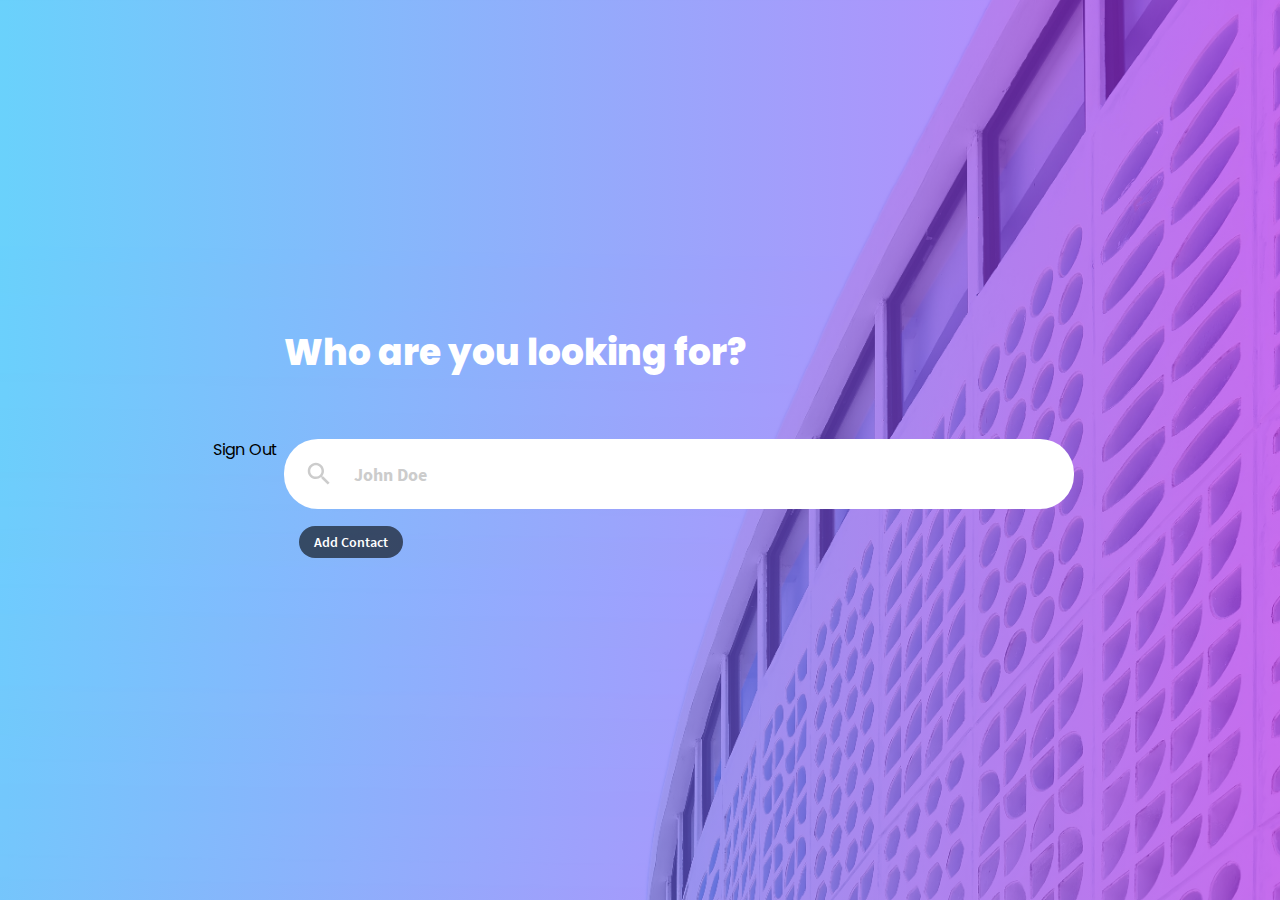
==== main-page.html @ 3ccbd042 "Add files via upload" ====
<html>
  <head>
    <title>Contactless: Main Page</title>
    <meta http-equiv="Content-Type" content="text/html; charset=UTF-8" />
    <meta name="viewport" content="width=device-width, initial-scale=1" />
    <meta http-equiv="X-UA-Compatible" content="IE=edge" />
    <link href="https://fonts.googleapis.com/css?family=Poppins:400,800" rel="stylesheet" />
    <link href="css/main-page.css" rel="stylesheet" />
    <link rel="stylesheet" type="text/css" href="vendor/bootstrap/css/bootstrap.min.css">
    <script src="https://code.jquery.com/jquery-3.3.1.slim.min.js" integrity="sha384-q8i/X+965DzO0rT7abK41JStQIAqVgRVzpbzo5smXKp4YfRvH+8abtTE1Pi6jizo" crossorigin="anonymous"></script>
    <script src="https://cdnjs.cloudflare.com/ajax/libs/popper.js/1.14.7/umd/popper.min.js" integrity="sha384-UO2eT0CpHqdSJQ6hJty5KVphtPhzWj9WO1clHTMGa3JDZwrnQq4sF86dIHNDz0W1" crossorigin="anonymous"></script>
    <script src="https://stackpath.bootstrapcdn.com/bootstrap/4.3.1/js/bootstrap.min.js" integrity="sha384-JjSmVgyd0p3pXB1rRibZUAYoIIy6OrQ6VrjIEaFf/nJGzIxFDsf4x0xIM+B07jRM" crossorigin="anonymous"></script>
    <script src="js/main.js"></script>
    <link rel="stylesheet" href="https://cdnjs.cloudflare.com/ajax/libs/animate.css/4.1.1/animate.min.css"/>
    <link rel="stylesheet" type="text/css" href="css/custom-modal.css">
  </head>
  <body>

    <!-- Modal for Contact Info -->
    <div class="modal animate__animated animate__fadeIn" id="viewContact" tabindex="-1" role="dialog" aria-labelledby="viewContactTitle" aria-hidden="true">
      <div class="vertical-alignment-helper">
        <div class="modal-dialog vertical-align-center" role="document">
          <div class="modal-content">
            <div class="modal-header">
              <input type="text" class="form-control-plaintext" id="nameInput" placeholder="John Doe" readonly>
              <button type="button" class="close" data-dismiss="modal" aria-label="Close">
                <span aria-hidden="true">&times;</span>
              </button>
            </div>
            <div class="modal-body">
              <label for="addressInput">Phone Number:</label>
              <input type="text" id="phoneInput" class="form-control-plaintext" placeholder="407-477-0070" readonly>
                <br>
                <br>
              <label for="addressInput">Email:</label>
              <input type="text" id="emailInput" class="form-control-plaintext" placeholder="Example@Domain.com" readonly>
            </div>
            <div class="modal-footer">
              <div class="text-left">
                <button type="button" class="btn btn-delete" id="deleteContactButton" style="display: none;" onclick="deleteContact()" data-dismiss="modal">Delete</button>
              </div>
              <button type="button" class="btn btn-edit" id="editContactButton" onclick="editContactMode()">Edit</button>
              <button type="button" class="btn btn-primary" style="display: none; " id="saveChangesButton" onclick="updateContact()" data-dismiss="modal">Save changes</button>
            </div>
          </div>
        </div>
      </div>
    </div>

    <!-- Modal for Adding Contact -->
    <div class="modal animate__animated animate__fadeIn" id="addContact" tabindex="-1" role="dialog" aria-labelledby="addContactTitle" aria-hidden="true">
      <div class="vertical-alignment-helper">
        <div class="modal-dialog vertical-align-center" role="document">
          <div class="modal-content">
            <div class="modal-header">
              <h5 class="modal-title" id="addContactLongTitle">Add Contact</h5>
              <button type="button" class="close" data-dismiss="modal" aria-label="Close">
                <span aria-hidden="true">&times;</span>
              </button>
            </div>
            <div class="modal-body">
                <label for="newContactFirstName">First Name:</label>
                <input type="text" id="newContactFirstName" class="form-control" placeholder="">

                <br>
                <br>

                <label for="newContactLastName">Last Name:</label>
                <input type="text" id="newContactLastName" class="form-control" placeholder="">

                <br>
                <br>

                <label for="newContactEmail">Email:</label>
                <input type="text" id="newContactEmail" class="form-control" placeholder="">

                <br>
                <br>

                <label for="newContactPhoneNumber">Phone Number:</label>
                <input type="text" id="newContactPhoneNumber" class="form-control" placeholder="">

                <br>
                <br>

            </div>
            <div class="modal-footer">
              <button type="button" class="btn btn-secondary" data-dismiss="modal">Close</button>
              <button type="button" class="btn btn-primary" onclick="createContact()" data-dismiss="modal">Add Contact</button>
            </div>
          </div>
        </div>
      </div>
    </div>

    <div class="s006" style="background-image: url('images/search-bg.jpg');">
      <button class="signout-form-btn" onclick="createUser();"> <!-- createUser() should be replaced with a function to log out -->
        Sign Out
      </button>
      <form onsubmit="return showDiv();">
        <fieldset>
          <legend>
            Who are you looking for?
          </legend>
            <!-- Search Bar and Search Icon Button -->
          <div class="inner-form">
            <div class="input-field">
              <button class="btn-search" type="button" onclick="{showDiv(); searchContact();}">
                <svg xmlns="http://www.w3.org/2000/svg" width="24" height="24" viewBox="0 0 24 24">
                  <path d="M15.5 14h-.79l-.28-.27C15.41 12.59 16 11.11 16 9.5 16 5.91 13.09 3 9.5 3S3 5.91 3 9.5 5.91 16 9.5 16c1.61 0 3.09-.59 4.23-1.57l.27.28v.79l5 4.99L20.49 19l-4.99-5zm-6 0C7.01 14 5 11.99 5 9.5S7.01 5 9.5 5 14 7.01 14 9.5 11.99 14 9.5 14z"></path>
                </svg>
              </button>
              <input id="search" type="text" placeholder="John Doe" value="" autocomplete="off"/>
              <input type="submit" value="Submit" style="display:none;"/>
            </div>
          </div>

            <!-- Add Contact Button -->
          <div class="suggestion-wrap">
            <button class="addcontact-form-btn" onclick="return false" data-toggle="modal" data-target="#addContact">
  						Add Contact
  					</button>
          </div>

            <!-- JS to Display Search Results -->
          <script type="text/javascript">
             function showDiv() {
                 document.getElementById('search-results').style.display = "block";
                 return false;
             }
          </script>

            <!-- Search Results -->
          <ul class="wrap-searchResults animate__animated animate__fadeIn" style="display:none;" id="search-results">
            <div class="list-group list-group-flush scroll", id="searchResultsContainer">

            </div>
            <button class="list-group-item" onclick="return false" data-toggle="modal" data-target="#viewContact" id="exampleResult" style="display: none;">
              Janice Doe
            </button>
          </ul>
        </fieldset>
      </form>
    </div>
  </body>
</html>
---- css/main-page.css ----
@font-face {
  font-family: SourceSansPro-Regular;
  src: url('../fonts/source-sans-pro/SourceSansPro-Regular.ttf');
}

@font-face {
  font-family: SourceSansPro-Bold;
  src: url('../fonts/source-sans-pro/SourceSansPro-Bold.ttf');
}

@font-face {
  font-family: SourceSansPro-SemiBold;
  src: url('../fonts/source-sans-pro/SourceSansPro-SemiBold.ttf');
}

@font-face {
  font-family: JosefinSans-Bold;
  src: url('../fonts/JosefinSans/JosefinSans-Bold.ttf');
}

@font-face {
   font-family: Lemon-Jelly;
   src: url('../fonts/lemon-jelly/LemonJellyPersonalUse-dEqR.ttf');
 }

html {
  line-height: 1.15;
  /* 1 */
  -ms-text-size-adjust: 100%;
  /* 2 */
  -webkit-text-size-adjust: 100%;
  /* 2 */
}

/* Sections
   ========================================================================== */
/**
 * Remove the margin in all browsers (opinionated).
 */
body {
  margin: 0;
}

/**
 * Add the correct display in IE 9-.
 */
article,
aside,
footer,
header,
nav,
section {
  display: block;
}

/**
 * Correct the font size and margin on `h1` elements within `section` and
 * `article` contexts in Chrome, Firefox, and Safari.
 */
h1 {
  font-size: 2em;
  margin: 0.67em 0;
}

/* Grouping content
   ========================================================================== */
/**
 * Add the correct display in IE 9-.
 * 1. Add the correct display in IE.
 */
figcaption,
figure,
main {
  /* 1 */
  display: block;
}

/**
 * Add the correct margin in IE 8.
 */
figure {
  margin: 1em 40px;
}

/**
 * 1. Add the correct box sizing in Firefox.
 * 2. Show the overflow in Edge and IE.
 */
hr {
  box-sizing: content-box;
  /* 1 */
  height: 0;
  /* 1 */
  overflow: visible;
  /* 2 */
}

/**
 * 1. Correct the inheritance and scaling of font size in all browsers.
 * 2. Correct the odd `em` font sizing in all browsers.
 */
pre {
  font-family: monospace, monospace;
  /* 1 */
  font-size: 1em;
  /* 2 */
}

/* Text-level semantics
   ========================================================================== */
/**
 * 1. Remove the gray background on active links in IE 10.
 * 2. Remove gaps in links underline in iOS 8+ and Safari 8+.
 */
a {
  background-color: transparent;
  /* 1 */
  -webkit-text-decoration-skip: objects;
  /* 2 */
}

/**
 * 1. Remove the bottom border in Chrome 57- and Firefox 39-.
 * 2. Add the correct text decoration in Chrome, Edge, IE, Opera, and Safari.
 */
abbr[title] {
  border-bottom: none;
  /* 1 */
  text-decoration: underline;
  /* 2 */
  text-decoration: underline dotted;
  /* 2 */
}

/**
 * Prevent the duplicate application of `bolder` by the next rule in Safari 6.
 */
b,
strong {
  font-weight: inherit;
}

/**
 * Add the correct font weight in Chrome, Edge, and Safari.
 */
b,
strong {
  font-weight: bolder;
}

/**
 * 1. Correct the inheritance and scaling of font size in all browsers.
 * 2. Correct the odd `em` font sizing in all browsers.
 */
code,
kbd,
samp {
  font-family: monospace, monospace;
  /* 1 */
  font-size: 1em;
  /* 2 */
}

/**
 * Add the correct font style in Android 4.3-.
 */
dfn {
  font-style: italic;
}

/**
 * Add the correct background and color in IE 9-.
 */
mark {
  background-color: #ff0;
  color: #000;
}

/**
 * Add the correct font size in all browsers.
 */
small {
  font-size: 80%;
}

/**
 * Prevent `sub` and `sup` elements from affecting the line height in
 * all browsers.
 */
sub,
sup {
  font-size: 75%;
  line-height: 0;
  position: relative;
  vertical-align: baseline;
}

sub {
  bottom: -0.25em;
}

sup {
  top: -0.5em;
}

/* Embedded content
   ========================================================================== */
/**
 * Add the correct display in IE 9-.
 */
audio,
video {
  display: inline-block;
}

/**
 * Add the correct display in iOS 4-7.
 */
audio:not([controls]) {
  display: none;
  height: 0;
}

/**
 * Remove the border on images inside links in IE 10-.
 */
img {
  border-style: none;
}

/**
 * Hide the overflow in IE.
 */
svg:not(:root) {
  overflow: hidden;
}

/* Forms
   ========================================================================== */
/**
 * 1. Change the font styles in all browsers (opinionated).
 * 2. Remove the margin in Firefox and Safari.
 */
button,
input,
optgroup,
select,
textarea {
  font-family: sans-serif;
  /* 1 */
  font-size: 100%;
  /* 1 */
  line-height: 1.15;
  /* 1 */
  margin: 0;
  /* 2 */
}

/**
 * Show the overflow in IE.
 * 1. Show the overflow in Edge.
 */
button,
input {
  /* 1 */
  overflow: visible;
}

/**
 * Remove the inheritance of text transform in Edge, Firefox, and IE.
 * 1. Remove the inheritance of text transform in Firefox.
 */
button,
select {
  /* 1 */
  text-transform: none;
}

/**
 * 1. Prevent a WebKit bug where (2) destroys native `audio` and `video`
 *    controls in Android 4.
 * 2. Correct the inability to style clickable types in iOS and Safari.
 */
button,
html [type="button"],
[type="reset"],
[type="submit"] {
  -webkit-appearance: button;
  /* 2 */
}

/**
 * Remove the inner border and padding in Firefox.
 */
button::-moz-focus-inner,
[type="button"]::-moz-focus-inner,
[type="reset"]::-moz-focus-inner,
[type="submit"]::-moz-focus-inner {
  border-style: none;
  padding: 0;
}

/**
 * Restore the focus styles unset by the previous rule.
 */
button:-moz-focusring,
[type="button"]:-moz-focusring,
[type="reset"]:-moz-focusring,
[type="submit"]:-moz-focusring {
  outline: 1px dotted ButtonText;
}

button {
	outline: none !important;
	border: none;
	background: transparent;
}

button:hover {
	cursor: pointer;
}

/**
 * Correct the padding in Firefox.
 */
fieldset {
  padding: 0.35em 0.75em 0.625em;
}

/**
 * 1. Correct the text wrapping in Edge and IE.
 * 2. Correct the color inheritance from `fieldset` elements in IE.
 * 3. Remove the padding so developers are not caught out when they zero out
 *    `fieldset` elements in all browsers.
 */
legend {
  box-sizing: border-box;
  /* 1 */
  color: inherit;
  /* 2 */
  display: table;
  /* 1 */
  max-width: 100%;
  /* 1 */
  padding: 0;
  /* 3 */
  white-space: normal;
  /* 1 */
}

/**
 * 1. Add the correct display in IE 9-.
 * 2. Add the correct vertical alignment in Chrome, Firefox, and Opera.
 */
progress {
  display: inline-block;
  /* 1 */
  vertical-align: baseline;
  /* 2 */
}

/**
 * Remove the default vertical scrollbar in IE.
 */
textarea {
  overflow: auto;
}

/**
 * 1. Add the correct box sizing in IE 10-.
 * 2. Remove the padding in IE 10-.
 */
[type="checkbox"],
[type="radio"] {
  box-sizing: border-box;
  /* 1 */
  padding: 0;
  /* 2 */
}

/**
 * Correct the cursor style of increment and decrement buttons in Chrome.
 */
[type="number"]::-webkit-inner-spin-button,
[type="number"]::-webkit-outer-spin-button {
  height: auto;
}

/**
 * 1. Correct the odd appearance in Chrome and Safari.
 * 2. Correct the outline style in Safari.
 */
[type="search"] {
  -webkit-appearance: textfield;
  /* 1 */
  outline-offset: -2px;
  /* 2 */
}

/**
 * Remove the inner padding and cancel buttons in Chrome and Safari on macOS.
 */
[type="search"]::-webkit-search-cancel-button,
[type="search"]::-webkit-search-decoration {
  -webkit-appearance: none;
}

/**
 * 1. Correct the inability to style clickable types in iOS and Safari.
 * 2. Change font properties to `inherit` in Safari.
 */
::-webkit-file-upload-button {
  -webkit-appearance: button;
  /* 1 */
  font: inherit;
  /* 2 */
}

/* Interactive
   ========================================================================== */
/*
 * Add the correct display in IE 9-.
 * 1. Add the correct display in Edge, IE, and Firefox.
 */
details,
menu {
  display: block;
}

/*
 * Add the correct display in all browsers.
 */
summary {
  display: list-item;
}

/* Scripting
   ========================================================================== */
/**
 * Add the correct display in IE 9-.
 */
canvas {
  display: inline-block;
}

/**
 * Add the correct display in IE.
 */
template {
  display: none;
}

/* Hidden
   ========================================================================== */
/**
 * Add the correct display in IE 10-.
 */
[hidden] {
  display: none;
}

html {
  height: 100%;
}

fieldset {
  margin: 0;
  padding: 0;
  -webkit-margin-start: 0;
  -webkit-margin-end: 0;
  -webkit-padding-before: 0;
  -webkit-padding-start: 0;
  -webkit-padding-end: 0;
  -webkit-padding-after: 0;
  border: 0;
}

legend {
  margin: 0;
  padding: 0;
  display: block;
  -webkit-padding-start: 0;
  -webkit-padding-end: 0;
}

* {
  box-sizing: border-box;
}

.s006 {
  width: 100%;
  min-height: 100vh;
  display: -webkit-box;
  display: -webkit-flex;
  display: -moz-box;
  display: -ms-flexbox;
  display: flex;
  flex-wrap: wrap;
  justify-content: center;
  align-items: center;
  padding: 15px;
  background-repeat: no-repeat;
  background-size: cover;
  background-position: center;
  position: relative;
  z-index: 1;

  font-family: 'Poppins', sans-serif;
}

.s006::before {
  content: "";
  position: absolute;
  z-index: -1;
  width: 100%;
  height: 100%;
  top: 0;
  left: 0;
  background: rgba(93,84,240,0.5);
  background: -webkit-linear-gradient(left, rgba(0,168,255,0.5), rgba(185,0,255,0.5));
  background: -o-linear-gradient(left, rgba(0,168,255,0.5), rgba(185,0,255,0.5));
  background: -moz-linear-gradient(left, rgba(0,168,255,0.5), rgba(185,0,255,0.5));
  background: linear-gradient(left, rgba(0,168,255,0.5), rgba(185,0,255,0.5));
  pointer-events: none;
}

.s006 form {
  width: 100%;
  max-width: 790px;
}

.s006 form legend {
  font-family: 'Poppins', sans-serif;
  font-size: 36px;
  color: #fff;
  font-weight: 800;

  margin-bottom: 59px;
}

.s006 form .inner-form {
  width: 100%;
  margin-bottom: 17px;
}

.s006 form .inner-form .input-field {
  height: 70px;
  width: 100%;
  position: relative;
}

.s006 form .inner-form .input-field input {
  height: 100%;
  width: 100%;
  background: transparent;
  border: 0;
  background: #fff;
  display: block;
  width: 100%;
  padding: 10px 32px 10px 70px;
  font-size: 18px;
  color: #9e89bd;
  border-radius: 34px;
  font-family: SourceSansPro-Bold;
}

.s006 form .inner-form .input-field input.placeholder {
  color: #ccc;
  font-size: 18px;
}

.s006 form .inner-form .input-field input:-moz-placeholder {
  color: #ccc;
  font-size: 18px;
}

.s006 form .inner-form .input-field input::-webkit-input-placeholder {
  color: #ccc;
  font-size: 18px;
}

.s006 form .inner-form .input-field input:hover, .s006 form .inner-form .input-field input:focus {
  box-shadow: none;
  outline: 0;
}

.s006 form .inner-form .input-field .btn-search {
  width: 70px;
  display: -ms-flexbox;
  display: flex;
  -ms-flex-align: center;
      align-items: center;
  position: absolute;
  left: 0;
  height: 100%;
  background: transparent;
  border: 0;
  padding: 0;
  cursor: pointer;
  display: flex;
  -ms-flex-pack: center;
      justify-content: center;
  align-items: center;
}

.s006 form .inner-form .input-field .btn-search svg {
  fill: #ccc;
  width: 30px;
  height: 30px;
  transition: all .2s ease-out, color .2s ease-out;
}

.s006 form .inner-form .input-field .btn-search:hover, .s006 form .inner-form .input-field .btn-search:focus {
  outline: 0;
  box-shadow: none;
}

.s006 form .inner-form .input-field .btn-search:hover svg, .s006 form .inner-form .input-field .btn-search:focus svg {
  fill: #666;
}

.s006 form .suggestion-wrap {
  padding: 0 15px;
}

.s006 form .suggestion-wrap .addcontact-form-btn {
  display: -webkit-box;
  display: -webkit-flex;
  display: -moz-box;
  display: -ms-flexbox;
  display: flex;
  justify-content: center;
  align-items: center;
  padding: 0 15px;
  background: rgba(0, 0, 0, 0.6);
  border-radius: 16px;
  border: none;

  font-family: SourceSansPro-SemiBold;
  font-size: 14px;
  color: #fff;
  line-height: 32px;

  -webkit-transition: all 0.4s;
  -o-transition: all 0.4s;
  -moz-transition: all 0.4s;
  transition: all 0.4s;
}

.s006 form .suggestion-wrap .addcontact-form-btn:hover {
  background-color: #bd59d4;
  box-shadow: 0 10px 30px 0px rgba(189, 89, 212, 0.8);
  -moz-box-shadow: 0 10px 30px 0px rgba(189, 89, 212, 0.8);
  -webkit-box-shadow: 0 10px 30px 0px rgba(189, 89, 212, 0.8);
  -o-box-shadow: 0 10px 30px 0px rgba(189, 89, 212, 0.8);
  -ms-box-shadow: 0 10px 30px 0px rgba(189, 89, 212, 0.8);
}

.s006 form .wrap-searchResults  {
  padding: 15px 15px 15px 15px;
  margin-top: 50px;
  width: 100%;
  background: #fff;
  border-radius: 34px;
  overflow: hidden;

  box-shadow: 0 3px 20px 0px rgba(0, 0, 0, 0.1);
  -moz-box-shadow: 0 3px 20px 0px rgba(0, 0, 0, 0.1);
  -webkit-box-shadow: 0 3px 20px 0px rgba(0, 0, 0, 0.1);
  -o-box-shadow: 0 3px 20px 0px rgba(0, 0, 0, 0.1);
  -ms-box-shadow: 0 3px 20px 0px rgba(0, 0, 0, 0.1);
}

.s006 form .wrap-searchResults .list-group-item {
  font-size: 25px;
  padding-top: 10px;
  padding-bottom: 10px;
  color: #9e89bd;
  line-height: 1.2;
  font-family: SourceSansPro-Bold;
  align: center;
  text-align: left;
}

.s006 form .wrap-searchResults .list-group-item:hover {
  color: #4b2354;
}

.vertical-alignment-helper {
    display:table;
    height: 100%;
    width: 100%;
    pointer-events:none;
}
.vertical-align-center {
    /* To center vertically */
    display: table-cell;
    vertical-align: middle;
    pointer-events:none;
}
.modal-content {
    /* Bootstrap sets the size of the modal in the modal-dialog class, we need to inherit it */
    width:inherit;
    max-width:inherit; /* For Bootstrap 4 - to avoid the modal window stretching full width */
    height:inherit;
    /* To center horizontally */
    margin: 0 auto;
    pointer-events:all;
}
.modal {
  font-family: SourceSansPro-Bold;
}

div.scroll {
  height: 300px;
  overflow-x: hidden;
  overflow-y: auto;
  text-align: center;
  mask-position: left bottom;
  -webkit-mask-image: linear-gradient(to top, transparent, black),
    linear-gradient(to left, transparent 17px, black 17px);
  -webkit-mask-size: 100% 20000px;
  -webkit-mask-position: left bottom;
  transition: mask-position 0.3s, -webkit-mask-position 0.3s;
}

div.scroll:hover {
  -webkit-mask-position: left top;
}

@keyframes background {
  from {
    background: pink;
  }
  to {
    background: #c0d6ff;
  }
}

.wrapper {
  float: left;
  animation: background 5s infinite alternate;
}

@media screen and (max-width: 767px) {
  .s006 form .inner-form .input-field {
    margin-bottom: 20px;
    height: 50px;
  }
  .s006 form .inner-form .input-field input {
    padding-left: 55px;
    font-size: 16px;
  }
  .s006 form .inner-form .input-field .btn-search svg {
    width: 26px;
    height: 26px;
  }
}
---- css/custom-modal.css ----
.modal-content {
  position: relative;
  display: -ms-flexbox;
  display: flex;
  -ms-flex-direction: column;
      flex-direction: column;
  background-color: #fff;
  background-clip: padding-box;
  border: 1px solid rgba(0, 0, 0, 0.2);
  border-radius: 10px;
  outline: 0;
  width: 500px;
  overflow: hidden;

  box-shadow: 0 3px 20px 0px rgba(0, 0, 0, 0.1);
  -moz-box-shadow: 0 3px 20px 0px rgba(0, 0, 0, 0.1);
  -webkit-box-shadow: 0 3px 20px 0px rgba(0, 0, 0, 0.1);
  -o-box-shadow: 0 3px 20px 0px rgba(0, 0, 0, 0.1);
  -ms-box-shadow: 0 3px 20px 0px rgba(0, 0, 0, 0.1);
}


.modal-header {
  display: -ms-flexbox;
  display: flex;
  -ms-flex-align: center;
      align-items: center;
  -ms-flex-pack: justify;
      justify-content: space-between;
  padding: 15px;
  border-bottom: 1px solid #e9ecef;
}

.modal-title {
  margin-bottom: 0;
  line-height: 1.5;
  color: #4b2354;
}

.modal-body {
  position: relative;
  -ms-flex: 1 1 auto;
      flex: 1 1 auto;
  padding: 15px;
  font-family: SourceSansPro-Regular;
  color: #4b2354;
}

.modal-footer {
  display: -ms-flexbox;
  display: flex;
  -ms-flex-align: center;
      align-items: center;
  -ms-flex-pack: end;
      justify-content: flex-end;
  padding: 15px;
  border-top: 1px solid #e9ecef;
}

.btn {
  display: inline-block;
  font-weight: normal;
  white-space: nowrap;
  vertical-align: middle;
  -webkit-user-select: none;
     -moz-user-select: none;
      -ms-user-select: none;
          user-select: none;
  border: 1px solid transparent;
  padding: 0.5rem 0.75rem;
  font-size: 1rem;
  line-height: 1.25;
  border-radius: 0.25rem;
  transition: all 0.15s ease-in-out;
}

.btn-delete {
  position: absolute;
  top: 87.5%;
  left: .75rem;

  transform: translateY(-50%);
  color: #fff;
  background-color: #FF4B4B;
  border-color: #FF4B4B;
}

.btn-delete:hover {
  color: #fff;
  background-color: #D10000;
  border-color: #FF4B4B;
}

.btn-delete:active, .btn-edit.active,
.show > .btn-edit.dropdown-toggle {
  background-color: #FF8B8B;
  background-image: none;
  border-color: #FF8B8B;
}

.btn-edit {
  color: #FF4B4B;
  background-color: #fff;
  border-color: #FF4B4B;
}

.btn-edit:hover {
  color: #FF4B4B;
  background-color: #FAD3D3;
  border-color: #FF4B4B;
}

.btn-edit:active, .btn-edit.active,
.show > .btn-edit.dropdown-toggle {
  background-color: #FF8B8B;
  background-image: none;
  border-color: #FF8B8B;
}
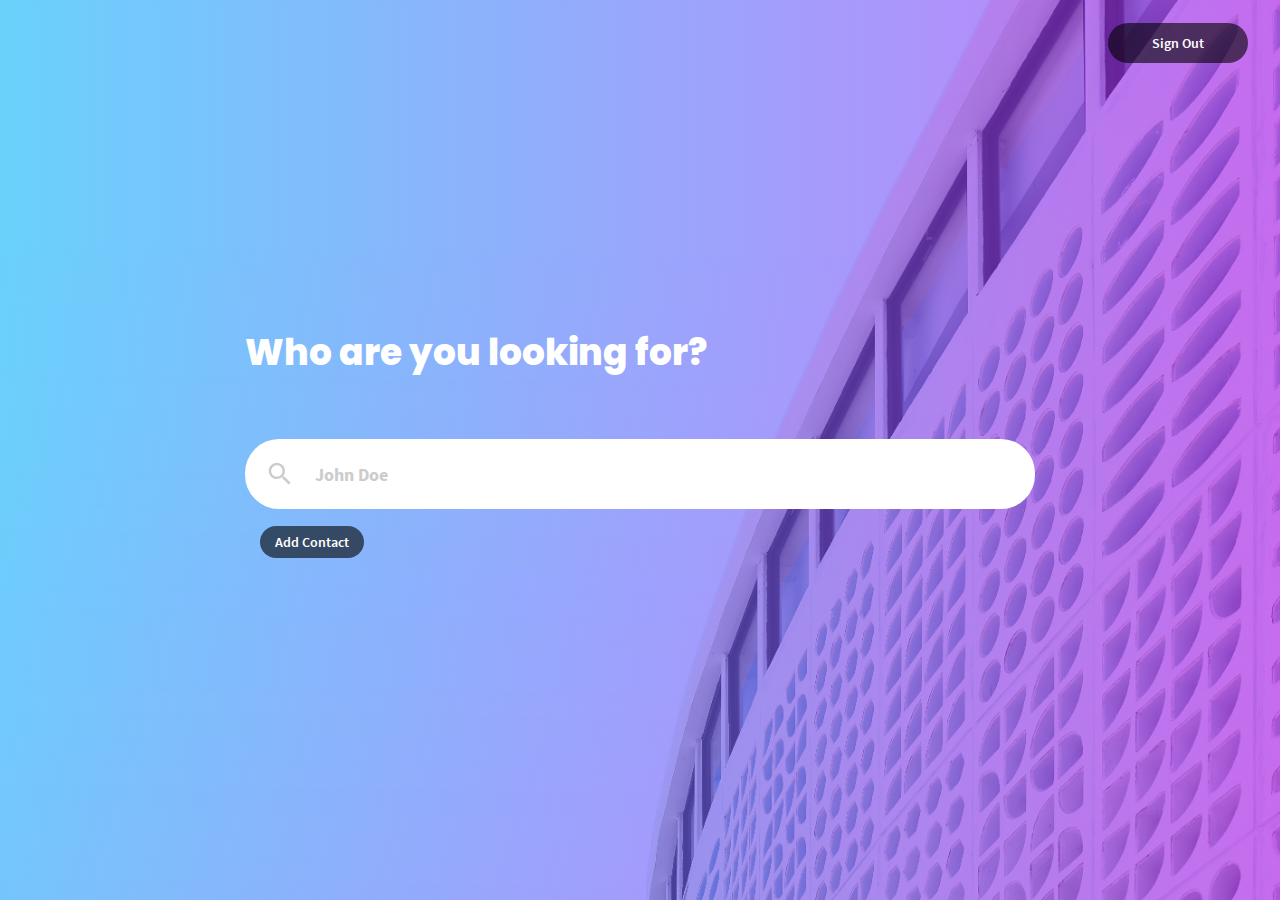
==== commit e954bc77: "Add files via upload" ====
--- a/main-page.html
+++ b/main-page.html
@@ -28,16 +28,21 @@
               </button>
             </div>
             <div class="modal-body">
-              <label for="addressInput">Phone Number:</label>
+              <label for="addressInput">Address:</label>
+              <input type="text" class="form-control-plaintext" id="addressInput" placeholder="University Blvd" readonly>
+                <br>
+                <br>
+              <label for="phoneInput">Phone Number:</label>
               <input type="text" id="phoneInput" class="form-control-plaintext" placeholder="407-477-0070" readonly>
                 <br>
                 <br>
-              <label for="addressInput">Email:</label>
+              <label for="emailInput">Email:</label>
               <input type="text" id="emailInput" class="form-control-plaintext" placeholder="Example@Domain.com" readonly>
             </div>
             <div class="modal-footer">
               <div class="text-left">
-                <button type="button" class="btn btn-delete" id="deleteContactButton" style="display: none;" onclick="deleteContact()" data-dismiss="modal">Delete</button>
+                <button type="button" class="btn btn-delete" id="deleteContactButton" style="display: none;" onclick="deleteContact()">Delete</button>
+                <p class="confirmationText" id="confirmationText" style="display: none">Are You Sure?</p>
               </div>
               <button type="button" class="btn btn-edit" id="editContactButton" onclick="editContactMode()">Edit</button>
               <button type="button" class="btn btn-primary" style="display: none; " id="saveChangesButton" onclick="updateContact()" data-dismiss="modal">Save changes</button>
@@ -71,14 +76,20 @@
                 <br>
                 <br>
 
+                <label for="newContactPhoneNumber">Phone Number:</label>
+                <input type="text" id="newContactPhoneNumber" class="form-control" placeholder="">
+
+                <br>
+                <br>
+
                 <label for="newContactEmail">Email:</label>
                 <input type="text" id="newContactEmail" class="form-control" placeholder="">
 
                 <br>
                 <br>
 
-                <label for="newContactPhoneNumber">Phone Number:</label>
-                <input type="text" id="newContactPhoneNumber" class="form-control" placeholder="">
+                <label for="newContactAddress">Address:</label>
+                <input type="text" id="newContactAddress" class="form-control" placeholder="">
 
                 <br>
                 <br>
@@ -94,7 +105,7 @@
     </div>
 
     <div class="s006" style="background-image: url('images/search-bg.jpg');">
-      <button class="signout-form-btn" onclick="createUser();"> <!-- createUser() should be replaced with a function to log out -->
+      <button class="signout-form-btn" onclick="doLogout()"> <!-- createUser() should be replaced with a function to log out -->
         Sign Out
       </button>
       <form onsubmit="return showDiv();">
@@ -111,7 +122,7 @@
                 </svg>
               </button>
               <input id="search" type="text" placeholder="John Doe" value="" autocomplete="off"/>
-              <input type="submit" value="Submit" style="display:none;"/>
+              <input type="submit" value="Submit" style="display:none;" onclick="{showDiv(); searchContact();}"/>
             </div>
           </div>
 
@@ -130,6 +141,12 @@
              }
           </script>
 
+          <script type="text/javascript">
+          $('#viewContact').on('hidden.bs.modal', function () {
+              clearEdit();
+            })
+          </script>
+
             <!-- Search Results -->
           <ul class="wrap-searchResults animate__animated animate__fadeIn" style="display:none;" id="search-results">
             <div class="list-group list-group-flush scroll", id="searchResultsContainer">
--- a/css/main-page.css
+++ b/css/main-page.css
@@ -742,6 +742,67 @@
   animation: background 5s infinite alternate;
 }
 
+.modal-header #nameInput {
+  margin-top: 0;
+  margin-bottom: 0;
+  line-height: 1.5;
+  font-family: inherit;
+  font-weight: 500;
+  color: #999;
+  font-size: 1.25rem;
+}
+
+.modal-header #nameDisplay {
+  margin-top: 0;
+  margin-bottom: 0;
+  line-height: 1.5;
+  font-family: inherit;
+  font-weight: 500;
+  color: #4b2354;
+  font-size: 1.25rem;
+}
+
+.modal-header ::placeholder {
+  color: #999;
+  opacity: 1;
+}
+
+/*------------------------------------------------------------------
+[ Sign Out Button ]*/
+.signout-form-btn {
+  position: absolute;
+  top: 2.5%;
+  right: 2.5%;
+
+  display: block;
+  align-items: center;
+  padding: 0 10px;
+  min-width: 140px;
+  height: 40px;
+  background: rgba(0, 0, 0, 0.6);
+  border-radius: 20px;
+  border: none;
+
+  font-family: SourceSansPro-SemiBold;
+  font-size: 14px;
+  color: #fff;
+  line-height: 32px;
+
+  -webkit-transition: all 0.4s;
+  -o-transition: all 0.4s;
+  -moz-transition: all 0.4s;
+  transition: all 0.4s;
+}
+
+.signout-form-btn:hover {
+  background-color: #FF4B4B;
+  box-shadow: 0 10px 30px 0px rgba(189, 89, 212, 0.8);
+  -moz-box-shadow: 0 10px 30px 0px rgba(189, 89, 212, 0.8);
+  -webkit-box-shadow: 0 10px 30px 0px rgba(189, 89, 212, 0.8);
+  -o-box-shadow: 0 10px 30px 0px rgba(189, 89, 212, 0.8);
+  -ms-box-shadow: 0 10px 30px 0px rgba(189, 89, 212, 0.8);
+}
+
 @media screen and (max-width: 767px) {
   .s006 form .inner-form .input-field {
     margin-bottom: 20px;
--- a/css/custom-modal.css
+++ b/css/custom-modal.css
@@ -74,15 +74,24 @@
   transition: all 0.15s ease-in-out;
 }
 
-.btn-delete {
+.modal-footer .btn-delete {
   position: absolute;
-  top: 87.5%;
-  left: .75rem;
+  top: 90%;
+  left: 1rem;
 
   transform: translateY(-50%);
   color: #fff;
   background-color: #FF4B4B;
   border-color: #FF4B4B;
+}
+
+.modal-footer p.confirmationText {
+  position: absolute;
+  top: 90%;
+  left: 9rem;
+
+  transform: translateY(-50%);
+  color: #FF4B4B;
 }
 
 .btn-delete:hover {
